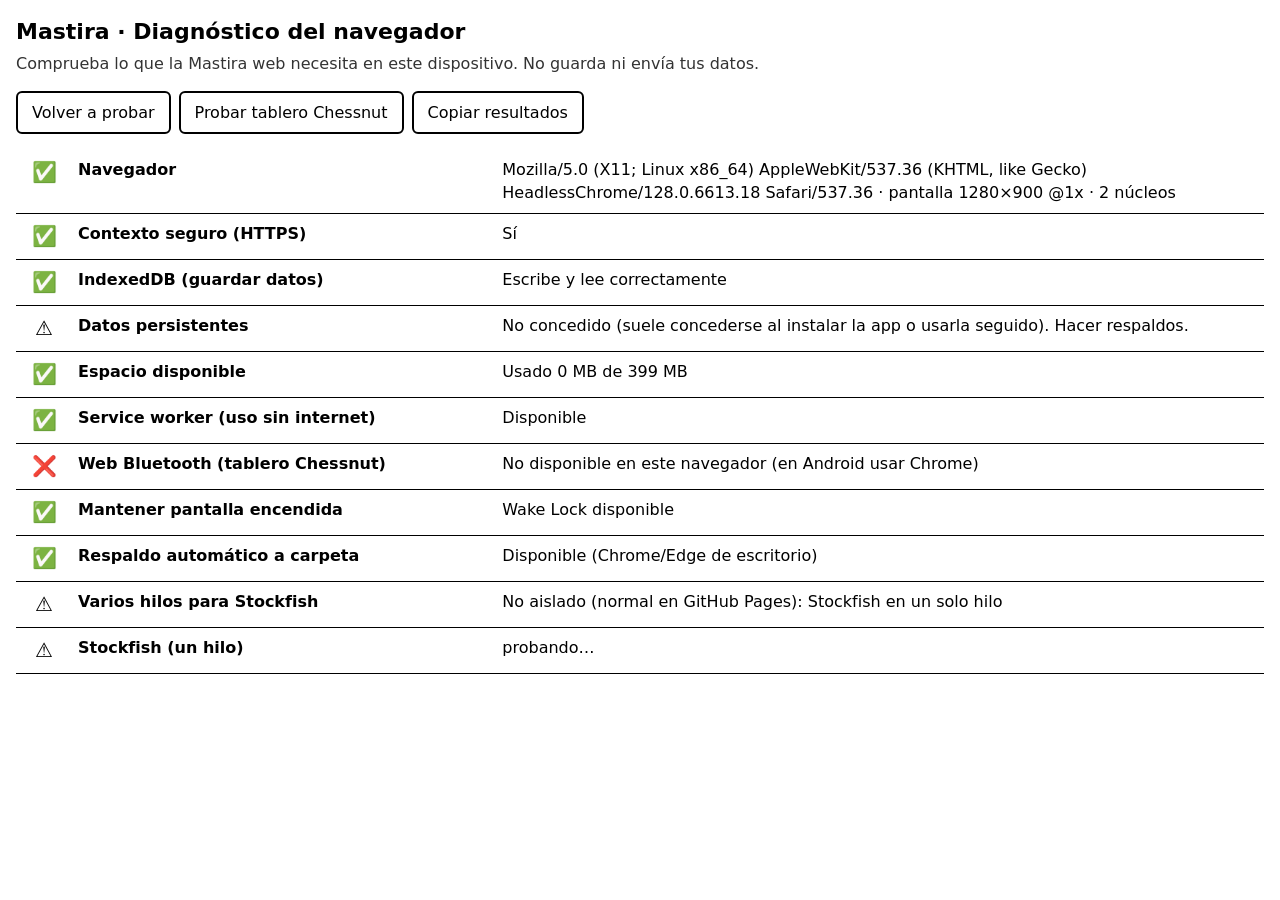
==== diagnostico.html @ 4dabd36f "Mastira web (build de 733b37b)" ====
<!DOCTYPE html>
<html lang="es">
  <head>
    <meta charset="UTF-8" />
    <meta name="viewport" content="width=device-width, initial-scale=1.0" />
    <title>Mastira · Diagnóstico</title>
    <style>
      :root { color-scheme: light; }
      body { margin: 0; padding: 16px; font: 16px/1.45 system-ui, sans-serif; background: #fff; color: #000; }
      h1 { font-size: 22px; margin: 0 0 4px; }
      p.sub { margin: 0 0 16px; color: #333; }
      table { width: 100%; border-collapse: collapse; }
      td { border-bottom: 1px solid #000; padding: 8px 6px; vertical-align: top; overflow-wrap: anywhere; }
      td.st { width: 2.2em; font-size: 20px; text-align: center; }
      td.name { font-weight: 600; width: 34%; }
      .actions { margin: 16px 0; display: flex; gap: 8px; flex-wrap: wrap; }
      button { font: inherit; padding: 8px 14px; border: 2px solid #000; background: #fff; color: #000; border-radius: 6px; }
      button:active { background: #000; color: #fff; }
      pre { white-space: pre-wrap; word-break: break-word; border: 1px solid #000; padding: 8px; font-size: 13px; }
    </style>
    <script type="module" crossorigin src="./assets/diagnostico-pOboNioF.js"></script>
    <link rel="modulepreload" crossorigin href="./assets/import-wrapper-Dc6Sn4yQ.js">
  </head>
  <body>
    <h1>Mastira · Diagnóstico del navegador</h1>
    <p class="sub">Comprueba lo que la Mastira web necesita en este dispositivo. No guarda ni envía tus datos.</p>
    <div class="actions">
      <button id="run">Volver a probar</button>
      <button id="bt">Probar tablero Chessnut</button>
      <button id="copy">Copiar resultados</button>
    </div>
    <table><tbody id="out"></tbody></table>
    <pre id="raw" hidden></pre>
  </body>
</html>
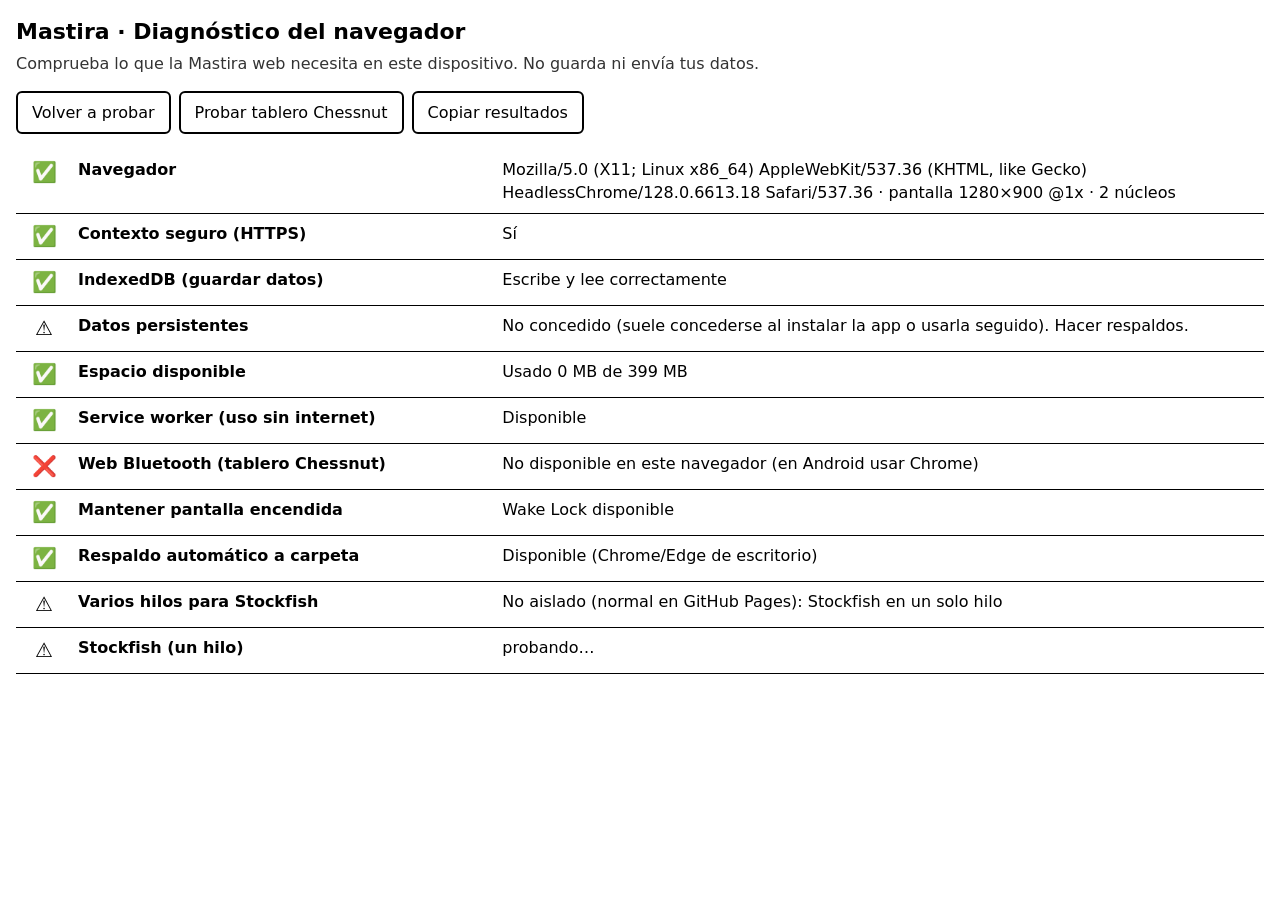
==== commit f6de6b9a: "Mastira web (build de 87fbe21)" ====
--- a/diagnostico.html
+++ b/diagnostico.html
@@ -18,7 +18,7 @@
       button:active { background: #000; color: #fff; }
       pre { white-space: pre-wrap; word-break: break-word; border: 1px solid #000; padding: 8px; font-size: 13px; }
     </style>
-    <script type="module" crossorigin src="./assets/diagnostico-pOboNioF.js"></script>
+    <script type="module" crossorigin src="./assets/diagnostico-D89F4n_z.js"></script>
     <link rel="modulepreload" crossorigin href="./assets/import-wrapper-Dc6Sn4yQ.js">
   </head>
   <body>
